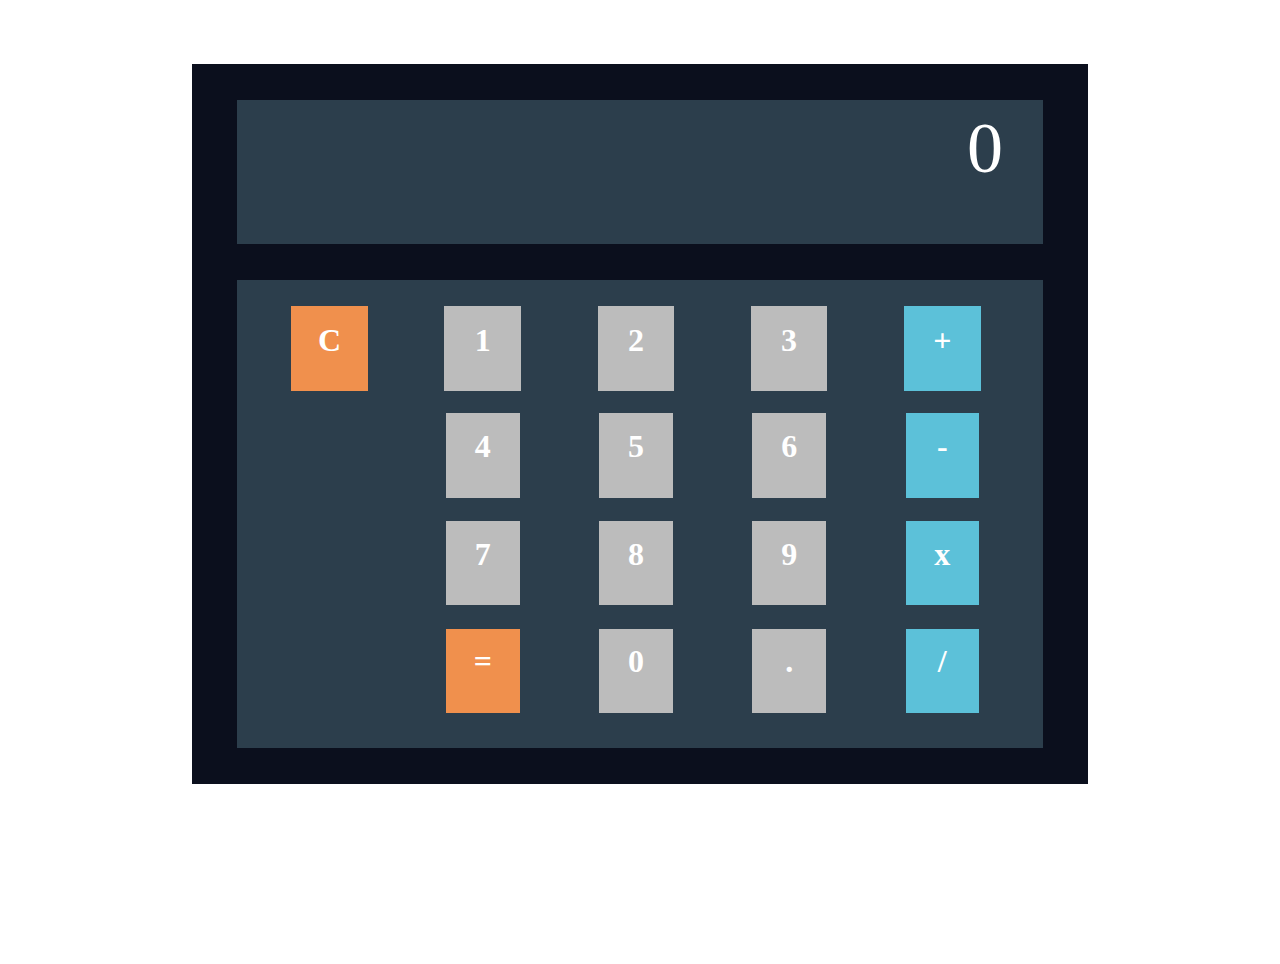
==== Calculator/index.html @ 0527f3df "commitng personal website" ====
<!DOCTYPE html>
<html>
<head>
	<title></title>
	<link rel="stylesheet" type="text/css" href="styles.css">
	
</head>
<body>
	<div class="background">
		<div class="typing-screen">
			<p id="script"></p>
			
		</div>
		<div class="button-pad">
			<div class="first-row">
				<div class="btn orange" id="clear"><h1>C</h1></div>
				<div class="btn grey" id="one"><h1>1</h1></div>
				<div class="btn grey" id="two"><h1>2</h1></div>
				<div class="btn grey" id="three"><h1>3</h1></div>
				<div class="btn blue" id="add"><h1>+</h1></div>
			</div>
			<div class="second-row">
				<div class="btn grey" id="four"><h1>4</h1></div>
				<div class="btn grey" id="five"><h1>5</h1></div>
				<div class="btn grey" id="six"><h1>6</h1></div>
				<div class="btn blue" id="subtract"><h1>-</h1></div>
			</div>
			<div class="third-row">
				<div class="btn grey" id="seven"><h1>7</h1></div>
				<div class="btn grey" id="eight"><h1>8</h1></div>
				<div class="btn grey" id="nine"><h1>9</h1></div>
				<div class="btn blue" id="multiply"><h1>x</h1></div>
			</div>
			<div class="fourth-row">
				<div class="btn orange" id="equal"><h1>=</h1></div>
				<div class="btn grey" id="zero"><h1>0</h1></div>
				<div class="btn grey" id="point"><h1>.</h1></div>
				<div class="btn blue" id="divide"><h1>/</h1></div>
			</div>
		</div>
	</div>
<script src="calc.js"></script>
</body>
</html>
---- Calculator/styles.css ----
*{
	margin: 0;
	padding: 0;
}
html{
	width: 100%;
	height: 100%;
}
body{
	width: 100%;
	height: 100%;
	/*overflow: hidden;*/
}
body .background{
	position: relative;
	width: 70%;
	height: 80%;
	background-color: #0B0F1D;
	margin: 5% auto;
	display: block;
}
body .background .typing-screen{
	position: relative;
	width: 90%;
	height: 20%;
	background-color: #2C3E4C;
	margin: 0 auto;
	top: 5%;
}
#script{
	position: relative;
	text-align: right;
	font-size: 8vh;
	color: white;
	top: 5%;
	right: 5%;
}
body .background .button-pad{
	position: relative;
	width: 90%;
	height: 65%;
	background-color: #2C3E4C;
	margin: 0 auto;
	top: 10%;
	display: block;
	
}
body .background .button-pad .first-row{
	position: relative;
	width: 95%;
	height: 20%;
	/*background-color: white;*/
	margin: 0 auto;
	margin-right: 3%;
	top: 5%;
	display: flex;
}
body .background .button-pad .second-row{
	position: relative;
	width: 76%;
	height: 20%;
	/*background-color: white;*/
	margin: 0 auto;
	margin-right: 3%;
	top: 8%;
	display: flex;
}
body .background .button-pad .third-row{
	position: relative;
	width: 76%;
	height: 20%;
	/*background-color: white;*/
	margin: 0 auto;
	margin-right: 3%;
	top: 11%;
	display: flex;
}
body .background .button-pad .fourth-row{
	position: relative;
	width: 76%;
	height: 20%;
	/*background-color: white;*/
	margin: 0 auto;
	margin-right: 3%; 
	top: 14%;
	display: flex;
}
body .background .button-pad .first-row .btn{
	position: relative;
	height: 90%;
	width: 10%;
	
	margin: 0.4% auto;
}
body .background .button-pad .second-row .btn{
	position: relative;
	height: 90%;
	width: 12%;
	
	margin: 0.4% auto;
}
body .background .button-pad .third-row .btn{
	position: relative;
	height: 90%;
	width: 12%;
	
	margin: 0.4% auto;
}
body .background .button-pad .fourth-row .btn{
	position: relative;
	height: 90%;
	width: 12%;
	
	margin: 0.4% auto;
}
h1{
	color: white;
	text-align: center;
	margin-top: 20%;
}
.grey{
	background-color: #BCBCBC;
}
.grey:hover {
	background-color: #ADACAC;
}
.blue{
	background-color: #5CC1D9;
}
.blue:hover {
	background-color: #49D1F2;
}
.orange{
	background-color: #F0904D;
}
.orange:hover {
	background-color: #F8802D;
}
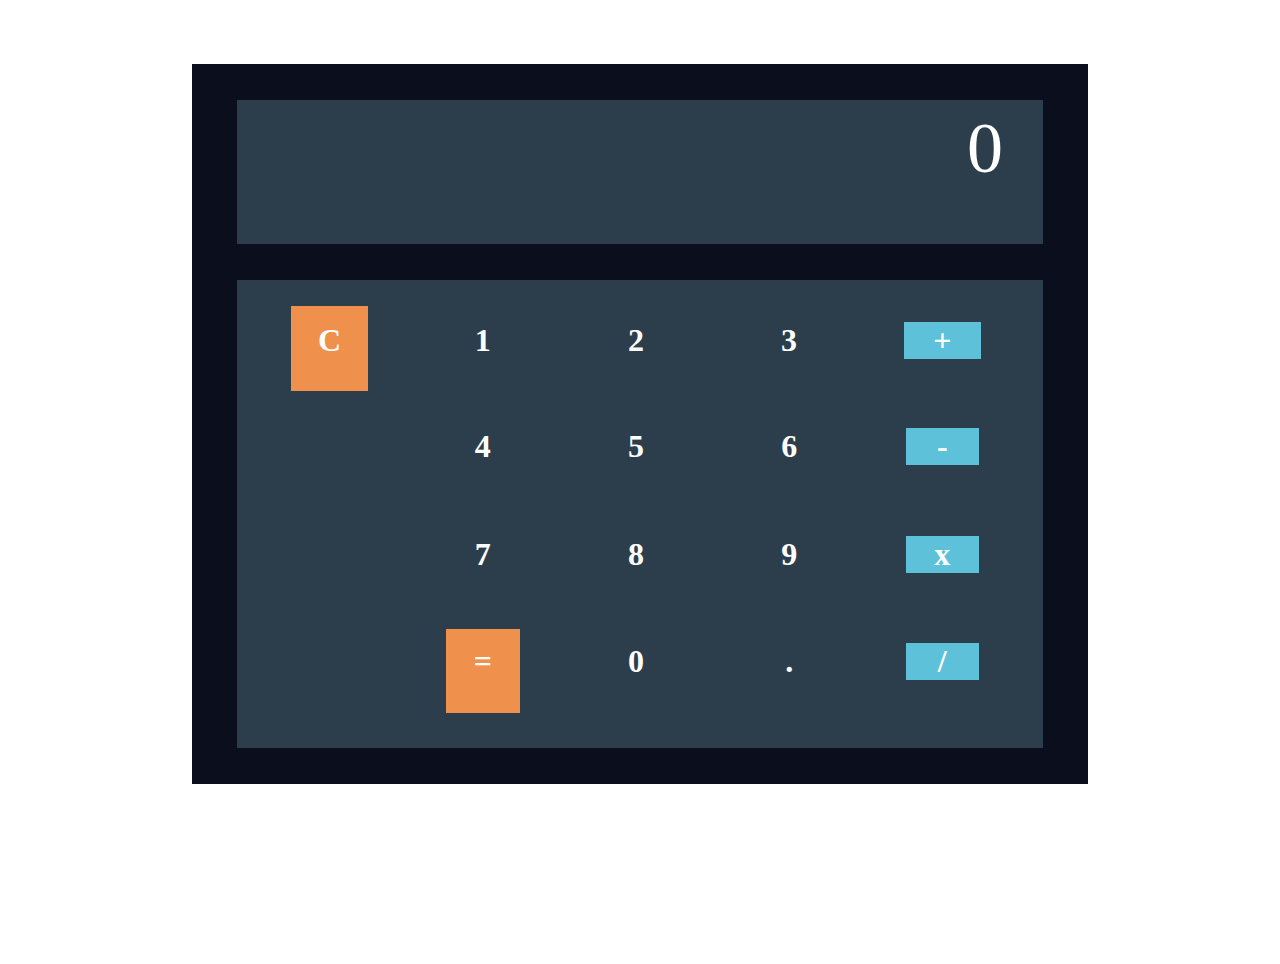
==== commit d1487403: "no rotation" ====
--- a/Calculator/index.html
+++ b/Calculator/index.html
@@ -3,6 +3,8 @@
 <head>
 	<title></title>
 	<link rel="stylesheet" type="text/css" href="styles.css">
+	<meta content="width=device-width, initial-scale=1" name="viewport"/>
+	<meta http-equiv="ScreenOrientation" content="autoRotate:disabled">
 	
 </head>
 <body>
@@ -14,28 +16,28 @@
 		<div class="button-pad">
 			<div class="first-row">
 				<div class="btn orange" id="clear"><h1>C</h1></div>
-				<div class="btn grey" id="one"><h1>1</h1></div>
-				<div class="btn grey" id="two"><h1>2</h1></div>
-				<div class="btn grey" id="three"><h1>3</h1></div>
-				<div class="btn blue" id="add"><h1>+</h1></div>
+				<div class="btn" id="one"><h1>1</h1></div>
+				<div class="btn" id="two"><h1>2</h1></div>
+				<div class="btn" id="three"><h1>3</h1></div>
+				<div class="btn" id="add"><h1 class="blue">+</h1></div>
 			</div>
 			<div class="second-row">
-				<div class="btn grey" id="four"><h1>4</h1></div>
-				<div class="btn grey" id="five"><h1>5</h1></div>
-				<div class="btn grey" id="six"><h1>6</h1></div>
-				<div class="btn blue" id="subtract"><h1>-</h1></div>
+				<div class="btn" id="four"><h1>4</h1></div>
+				<div class="btn" id="five"><h1>5</h1></div>
+				<div class="btn" id="six"><h1>6</h1></div>
+				<div class="btn" id="subtract"><h1 class="blue">-</h1></div>
 			</div>
 			<div class="third-row">
-				<div class="btn grey" id="seven"><h1>7</h1></div>
-				<div class="btn grey" id="eight"><h1>8</h1></div>
-				<div class="btn grey" id="nine"><h1>9</h1></div>
-				<div class="btn blue" id="multiply"><h1>x</h1></div>
+				<div class="btn" id="seven"><h1>7</h1></div>
+				<div class="btn" id="eight"><h1>8</h1></div>
+				<div class="btn" id="nine"><h1>9</h1></div>
+				<div class="btn" id="multiply"><h1 class="blue">x</h1></div>
 			</div>
 			<div class="fourth-row">
 				<div class="btn orange" id="equal"><h1>=</h1></div>
-				<div class="btn grey" id="zero"><h1>0</h1></div>
-				<div class="btn grey" id="point"><h1>.</h1></div>
-				<div class="btn blue" id="divide"><h1>/</h1></div>
+				<div class="btn" id="zero"><h1>0</h1></div>
+				<div class="btn" id="point"><h1>.</h1></div>
+				<div class="btn" id="divide"><h1 class="blue">/</h1></div>
 			</div>
 		</div>
 	</div>
